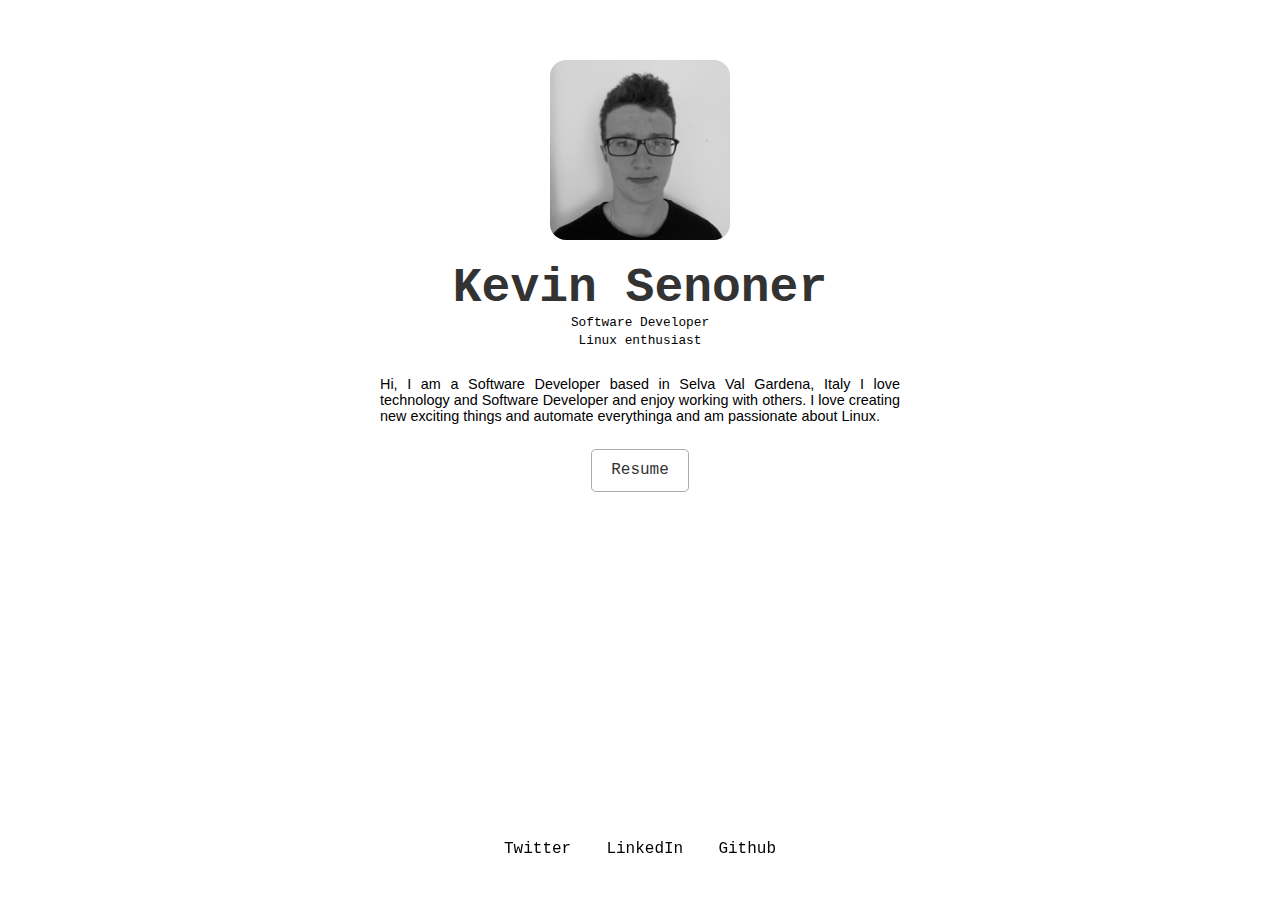
==== index.html @ 5d133e04 "SEO meta tags" ====
<!DOCTYPE html>
<html lang="en">
  <head>
    <meta charset="UTF-8" />
    <meta name="viewport" content="width=device-width, initial-scale=1.0" />
    <meta http-equiv="X-UA-Compatible" content="ie=edge" />
    <meta http-equiv="Content-Type" content="text/html; charset=utf-8" />
    <title>✌️ Kevin Senoner - Portfolio</title>

    <meta
      name="description"
      content="Kevin Senoner - Software Developer portfolio"
    />
    <meta name="author" content="Kevin Senoner" />
    <meta
      name="Keywords"
      content="kevin senoner, kevin, senoner, programmer, software developer, nodejs, js, golang, golang developer, nodejs developer, database designer, js developer, js developer south tyrol"
    />
    <meta
      name="Abstract"
      content="Software Developer, Programmer, Portfolio, Person"
    />
    <meta
      name="page-topic"
      content="Kevin Senoner Software Developer portfolio"
    />
    <meta
      name="page-type"
      content="Portfolio, Software Developer, Programmer"
    />
    <meta name="robots" content="index, follow" />
    <meta name="Audience" content="all" />
    <meta name="Category" content="Software" />
    <meta name="Revisit-After" content="2 days" />
    <meta name="reply-to" content="senoner.kevin@gmail.com" />
    <meta name="language" content="en" />
    <meta name="expires" content="never" />

    <link rel="stylesheet" href="./css/main.css" />
  </head>
  <body>
    <div class="container">
      <div class="cover">
        <div class="cover-img">
          <img src="img/profile.jpg" alt="Profile" />
        </div>
        <div class="cover-heading">
          <h1>Kevin Senoner</h1>
          <p>Software Developer</p>
          <p>Linux enthusiast</p>
        </div>
        <div class="cover-body">
          <p>
            Hi, I am a Software Developer based in Selva Val Gardena, Italy I
            love technology and Software Developer and enjoy working with
            others. I love creating new exciting things and automate everythinga
            and am passionate about Linux.
          </p>
        </div>
        <div class="cover-buttons">
          <a href="resume.pdf">Resume</a>
        </div>
      </div>
    </div>
    <footer>
      <ul class="social">
        <li class="social-button">
          <a target="_blank" href="https://twitter.com/SenonerKevin">Twitter</a>
        </li>
        <li class="social-button">
          <a
            target="_blank"
            href="https://www.linkedin.com/in/kevin-senoner-86630118a/"
            >LinkedIn</a
          >
        </li>
        <li class="social-button">
          <a target="_blank" href="https://github.com/senonerk/">Github</a>
        </li>
      </ul>
    </footer>
  </body>
</html>
---- css/main.css ----
* {
  user-select: none;
  outline: none;
}

*::-moz-focus-inner {
  border: none;
}

html,
body {
  margin: 0;
  padding: 0;
  font-family: "Courier New", Courier, monospace;
}

a {
  text-decoration: none;
}

.cover {
  margin: 60px 0 0;
  display: flex;
  align-items: center;
  flex-direction: column;
}

.cover-img img {
  width: 180px;
  border-radius: 1rem;
}

.cover-heading {
  margin: 1rem 0 0;
  text-align: center;
}

.cover-heading h1 {
  margin: 0;
  color: #333;
  font-size: 3rem;
}

.cover-heading p {
  margin: 0 0 0.2rem;
  font-size: 0.8rem;
}

.cover-body {
  text-align: center;
  text-align: justify;
  padding: 0.5rem;
  margin: 1rem 0;
  max-width: 520px;
}

.cover-body p {
  font-family: Arial, Helvetica, sans-serif;
  font-size: 0.9rem;
  margin: 0 0 0.1rem;
}

.cover-buttons {
  display: flex;
}

.cover-buttons a {
  color: #333;
  border: 1px solid #aaa;
  border-radius: 0.3rem;
  padding: 0.7rem 1.2rem;
  background: none;
  cursor: pointer;
}

.cover-buttons a:hover {
  background-color: #eee;
}

.cover-buttons a:active {
  background-color: #ddd;
}

footer {
  margin-top: 1rem;
  position: fixed;
  bottom: 0;
  padding: 2rem;
  width: 100%;
  box-sizing: border-box;
}

ul.social {
  margin: 0;
  padding: 0;
  list-style: none;
  display: flex;
  justify-content: center;
}

.social-button {
  margin: 0 0.5rem;
  padding: 0.6rem;
}

.social-button:hover {
  color: #009;
}

.social-button a {
  color: inherit;
}

@media (max-width: 400px) {
  footer {
    padding: 0.5rem;
    position: relative;
  }
}
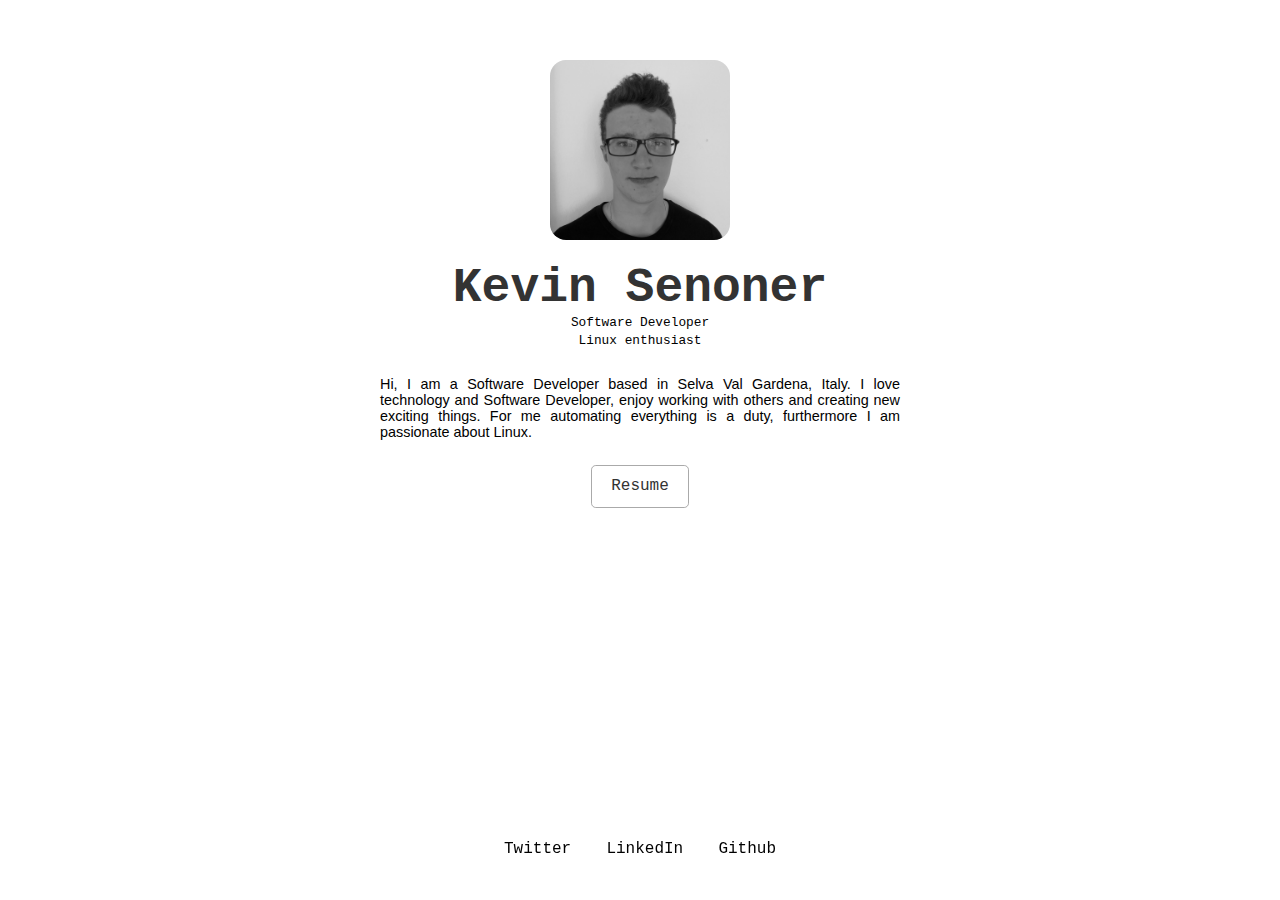
==== commit 7737a82d: "Updated text" ====
--- a/index.html
+++ b/index.html
@@ -51,14 +51,14 @@
         </div>
         <div class="cover-body">
           <p>
-            Hi, I am a Software Developer based in Selva Val Gardena, Italy I
-            love technology and Software Developer and enjoy working with
-            others. I love creating new exciting things and automate everythinga
-            and am passionate about Linux.
+            Hi, I am a Software Developer based in Selva Val Gardena, Italy. I
+            love technology and Software Developer, enjoy working with others
+            and creating new exciting things. For me automating everything is a
+            duty, furthermore I am passionate about Linux.
           </p>
         </div>
         <div class="cover-buttons">
-          <a href="resume.pdf">Resume</a>
+          <a href="Resume_KevinSenoner.pdf">Resume</a>
         </div>
       </div>
     </div>
--- a/css/main.css
+++ b/css/main.css
@@ -49,7 +49,7 @@
 .cover-body {
   text-align: center;
   text-align: justify;
-  padding: 0.5rem;
+  padding: 0.5rem 0.9rem;
   margin: 1rem 0;
   max-width: 520px;
 }
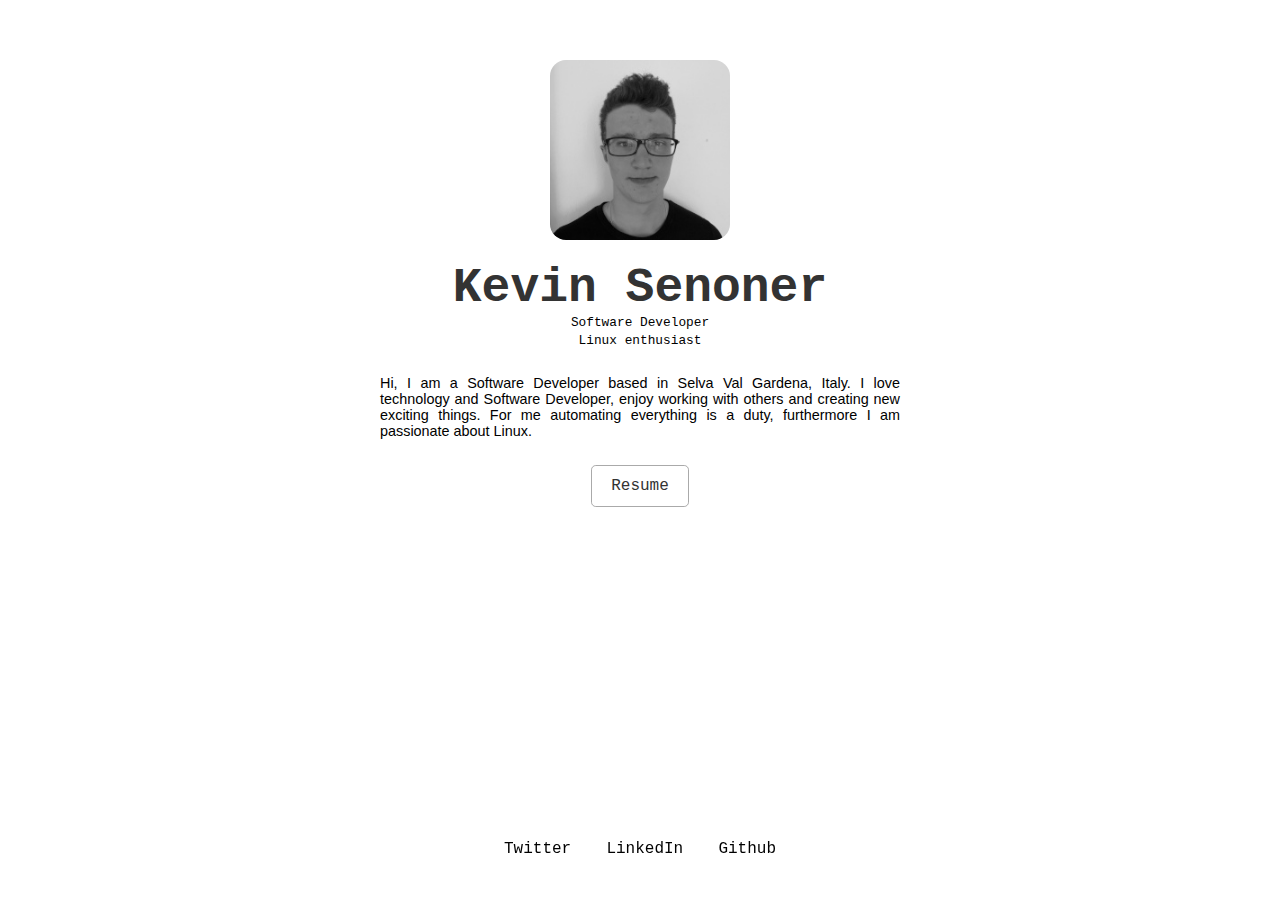
==== commit 41c22d41: "Added Google Tag" ====
--- a/index.html
+++ b/index.html
@@ -79,5 +79,19 @@
         </li>
       </ul>
     </footer>
+    <!-- Global site tag (gtag.js) - Google Analytics -->
+    <script
+      async
+      src="https://www.googletagmanager.com/gtag/js?id=UA-143686103-1"
+    ></script>
+    <script>
+      window.dataLayer = window.dataLayer || [];
+      function gtag() {
+        dataLayer.push(arguments);
+      }
+      gtag("js", new Date());
+
+      gtag("config", "UA-143686103-1");
+    </script>
   </body>
 </html>
--- a/css/main.css
+++ b/css/main.css
@@ -116,4 +116,12 @@
     padding: 0.5rem;
     position: relative;
   }
+
+  .cover-heading h1 {
+    font-size: 2rem;
+  }
+
+  .cover-img img {
+    width: 110px;
+  }
 }
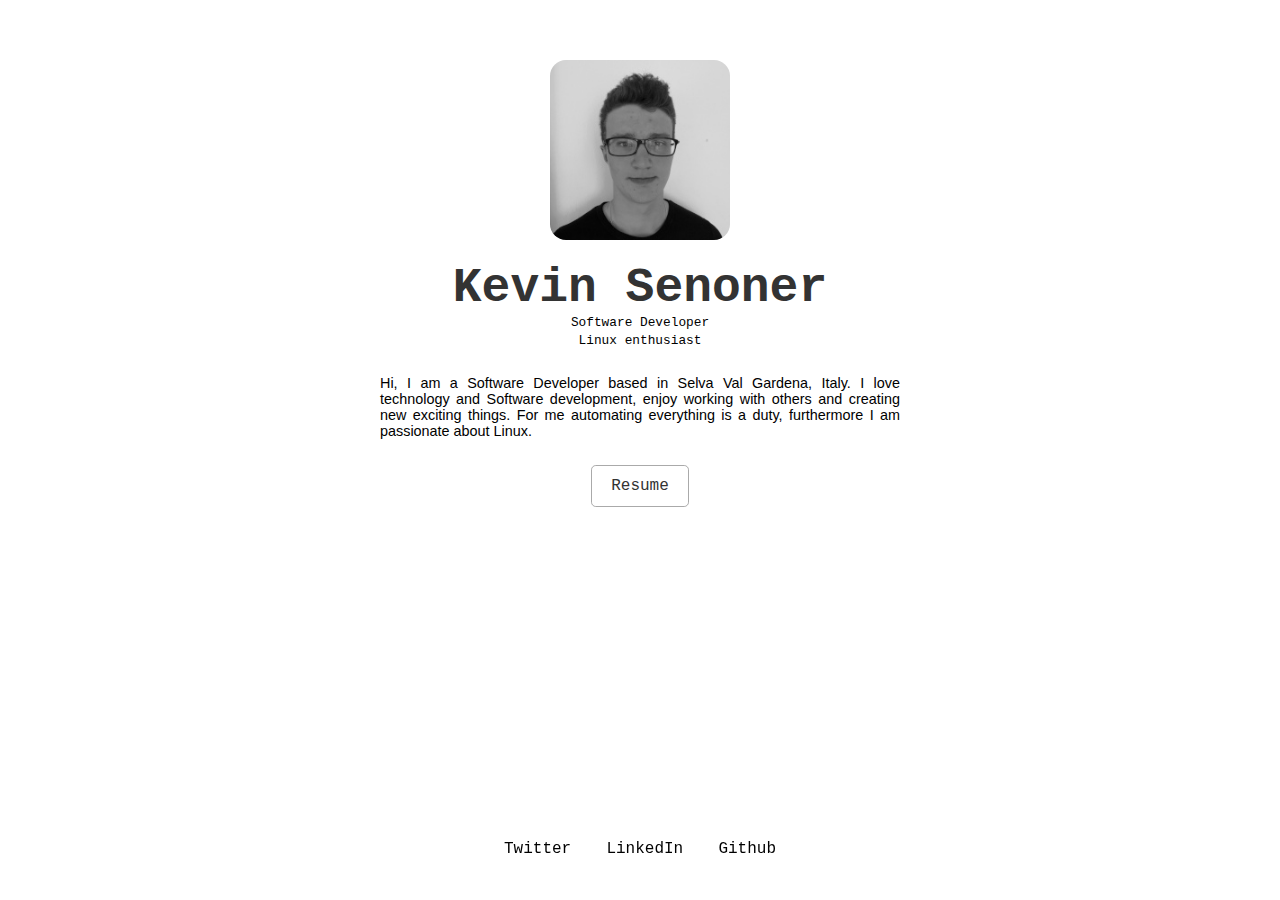
==== commit 96ccdbb8: "Correct spelling error" ====
--- a/index.html
+++ b/index.html
@@ -52,7 +52,7 @@
         <div class="cover-body">
           <p>
             Hi, I am a Software Developer based in Selva Val Gardena, Italy. I
-            love technology and Software Developer, enjoy working with others
+            love technology and Software development, enjoy working with others
             and creating new exciting things. For me automating everything is a
             duty, furthermore I am passionate about Linux.
           </p>
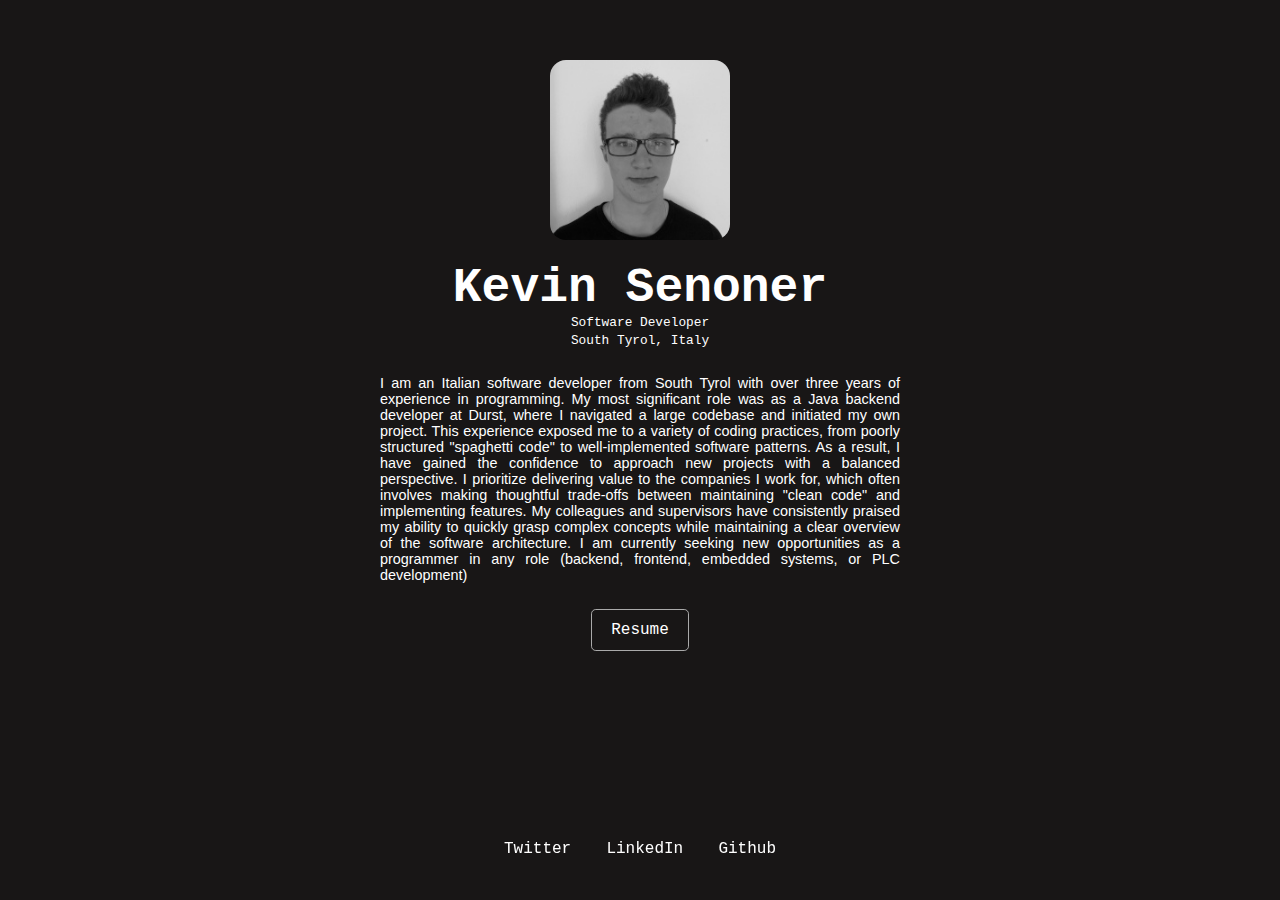
==== commit 613d8ab3: "update text on website" ====
--- a/index.html
+++ b/index.html
@@ -47,14 +47,26 @@
         <div class="cover-heading">
           <h1>Kevin Senoner</h1>
           <p>Software Developer</p>
-          <p>Linux enthusiast</p>
+          <p>South Tyrol, Italy</p>
         </div>
         <div class="cover-body">
           <p>
-            Hi, I am a Software Developer based in Selva Val Gardena, Italy. I
-            love technology and Software development, enjoy working with others
-            and creating new exciting things. For me automating everything is a
-            duty, furthermore I am passionate about Linux.
+            I am an Italian software developer from South Tyrol with over
+            three years of experience in programming. My most significant
+            role was as a Java backend developer at Durst, where I navigated
+            a large codebase and initiated my own project. This experience
+            exposed me to a variety of coding practices, from poorly
+            structured "spaghetti code" to well-implemented software
+            patterns. As a result, I have gained the confidence to approach
+            new projects with a balanced perspective. I prioritize delivering
+            value to the companies I work for, which often involves making
+            thoughtful trade-offs between maintaining "clean code" and
+            implementing features. My colleagues and supervisors have
+            consistently praised my ability to quickly grasp complex concepts
+            while maintaining a clear overview of the software architecture. I
+            am currently seeking new opportunities as a programmer in any
+            role (backend, frontend, embedded systems, or PLC
+            development)
           </p>
         </div>
         <div class="cover-buttons">
--- a/css/main.css
+++ b/css/main.css
@@ -12,6 +12,8 @@
   margin: 0;
   padding: 0;
   font-family: "Courier New", Courier, monospace;
+  background-color: rgb(24, 22, 22);
+  color: #fff;
 }
 
 a {
@@ -37,7 +39,6 @@
 
 .cover-heading h1 {
   margin: 0;
-  color: #333;
   font-size: 3rem;
 }
 
@@ -65,16 +66,19 @@
 }
 
 .cover-buttons a {
-  color: #333;
+  color: #fff;
   border: 1px solid #aaa;
   border-radius: 0.3rem;
   padding: 0.7rem 1.2rem;
   background: none;
   cursor: pointer;
+  transition: background-color 0.1s ease-in-out;
+  transition: color 0.1s ease-in-out;
 }
 
 .cover-buttons a:hover {
   background-color: #eee;
+  color: #000;
 }
 
 .cover-buttons a:active {
@@ -104,7 +108,7 @@
 }
 
 .social-button:hover {
-  color: #009;
+  color: red;
 }
 
 .social-button a {
